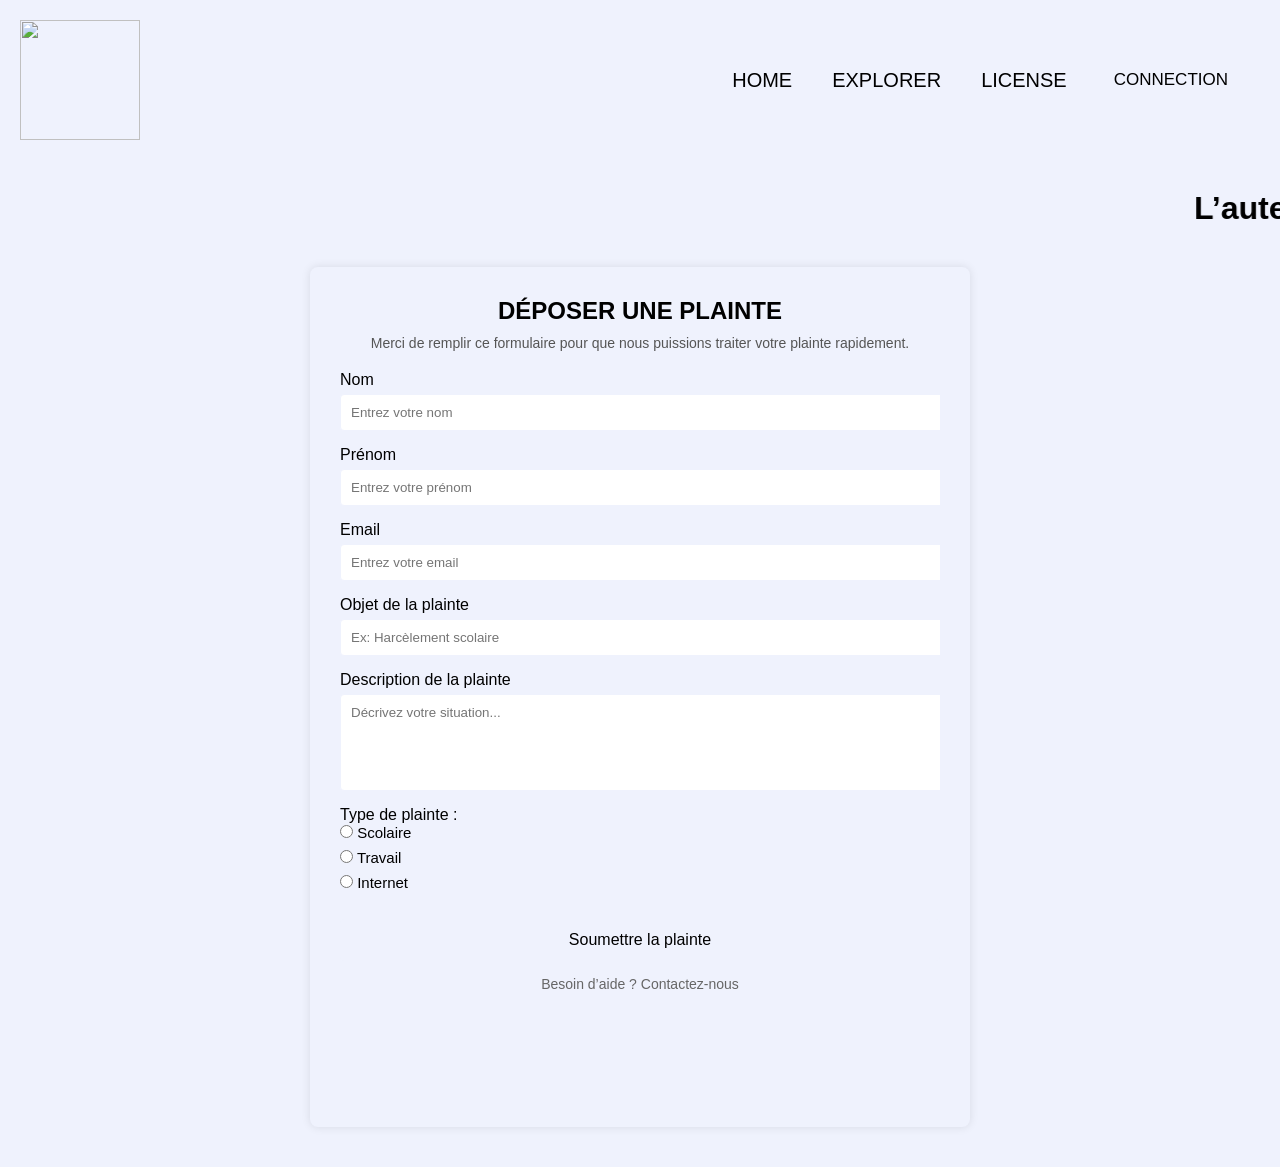
==== mon_projet_solo/DEPOT_PLAINTE.html @ fc168e31 "Bonne nouvelle : Votre nouveau site web est prêt !" ====
<!DOCTYPE html>
<html lang="en">
<head>
    <meta charset="UTF-8">
    <meta name="viewport" content="width=device-width, initial-scale=1.0">
    <title>R-D-SCOLAIRE</title>
    <link rel="stylesheet" href="./DEPOT_PLAINTE.css">
    <link
      rel="stylesheet"
      href="https://cdnjs.cloudflare.com/ajax/libs/font-awesome/7.0.1/css/all.min.css"
      integrity="sha512-2SwdPD6INVrV/lHTZbO2nodKhrnDdJK9/kg2XD1r9uGqPo1cUbujc+IYdlYdEErWNu69gVcYgdxlmVmzTWnetw=="
      crossorigin="anonymous"
      referrerpolicy="no-referrer"/>
</head>
<body>
    <header>
      <div id="Logo"><img src="./Images/Logo.png" alt="" /></div>
      <ul class="nav-links">
        <li>
          <a href="">HOME</a>
        </li>
        <li>
          <a href="./index_page_2.html">EXPLORER</a>
        </li>
        <li>
          <a href="">LICENSE</a>
        </li>
        <li>
          <a href=""> <button>CONNECTION</button></a>
        </li>
      </ul>
    </header>
    <div class="palce_information"> <marquee behavior="" direction=""><h5> L’auteur M. ZEBI Lobognon Manasse Wilfreid & l’associée  Mlle ZAMPOU Halimatou vous remercient</h5></marquee></div>

  <div class="box-container">
     <h1 class="box-title">DÉPOSER UNE PLAINTE</h1>
    <p class="box-intro">Merci de remplir ce formulaire pour que nous puissions traiter votre plainte rapidement.</p>

    <form class="complaint-form">
      
      <label for="nom">Nom</label>
      <input type="text" id="nom" class="input-basse" placeholder="Entrez votre nom">

      <label for="prenom">Prénom</label>
      <input type="text" id="prenom" class="input-basse" placeholder="Entrez votre prénom">

      <label for="email">Email</label>
      <input type="email" id="email" class="input-basse" placeholder="Entrez votre email">

      <label for="objet">Objet de la plainte</label>
      <input type="text" id="objet" class="input-basse" placeholder="Ex: Harcèlement scolaire">

      <label for="description">Description de la plainte</label>
      <textarea id="description" class="textarea-basse" rows="5" placeholder="Décrivez votre situation..."></textarea>

      <div class="category-section">
        <p>Type de plainte :</p>
        <label><input type="radio" name="categorie" value="scolaire">  Scolaire</label>
        <label><input type="radio" name="categorie" value="travail">  Travail</label>
        <label><input type="radio" name="categorie" value="internet">  Internet</label>
      </div>

      <button type="connexion" class="connexion-button">Soumettre la plainte</button>
      <p class="help-text">Besoin d’aide ? <a href="#">Contactez-nous</a></p>

    </form>
  </div>
</body>
</html>
---- mon_projet_solo/DEPOT_PLAINTE.css ----
*{
    margin: 0;
    padding: 0;
    font-family: 'Poppins',sans-serif;

}

body {
  font-family: Arial, sans-serif;
    background: #EFF2FD;
  margin: 0;
  padding: 0;
}
header{
    height: 150px;
    width: 100%;
    /* border: 1px solid black; */
    display: flex;
    justify-content: space-between;
    padding: 5px;
}
#Logo{
    padding: 15px;
}
#Logo img{
height: 120px;
width: 120px;
 /* border: 1px solid black; */
}
button{
    padding: 7px;
    background-color: transparent;
    border-radius: 9px ;
    border: 1px;
    font-size: 17px;
}
.nav-links{
    color:black;
    display: flex;
    justify-content: center;
    align-items: center;
    gap: 40px;
    padding: 50px;
}
.nav-links li{
    list-style: none;
}
.nav-links a{
    text-decoration: none;
    color: black;
    font-size: 20px;
}

.palce_information h5{
font-family: Arial, Helvetica, sans-serif;
font-size: 32px;
margin-top: 30px;
}
.palce_information{
       text-align: center;
    align-items: center;
    display: flex;
    justify-content: center
}



.box-container {
  width: 600px;
  margin: 40px auto;
   background: #EFF2FD;
  padding: 30px;
  border-radius: 8px;
  box-shadow: 0 0 10px rgba(0, 0, 0, 0.1);
  height: 800px;
  display: flex;
  flex-direction: column;
}
.complaint-form{
  height: 90%;
  width: 100%;
  overflow: hidden;
  display: flex;
  flex-direction: column;
}
.box-title {
  text-align: center;
  font-size: 24px;
  margin-bottom: 10px;
}

.box-intro {
  text-align: center;
  font-size: 14px;
  color: #555;
  margin-bottom: 20px;
}

.input-basse,
.textarea-basse {
  width: 100%;
  padding: 10px;
  margin-top: 5px;
  margin-bottom: 15px;
  border: 1px solid #EFF2FD;
  border-radius: 4px;
}

.category-section {
  margin-bottom: 20px;
   background: #EFF2FD;
}

.category-section label {
  display: block;
  margin-bottom: 8px;
  font-size: 15px;
}

.connexion-button {
  background-color: #007bff;
   background: #EFF2FD;
  padding: 12px 20px;
  border: none;
  border-radius: 4px;
  cursor: pointer;
  width: 100%;
  font-size: 16px;
}

.connexion-button:hover {
  background-color: #0056b3;
}

.help-text {
  text-align: center;
  margin-top: 15px;
  font-size: 14px;
  color: #666;
}
a{
    text-decoration: none;
  color: #666;
}
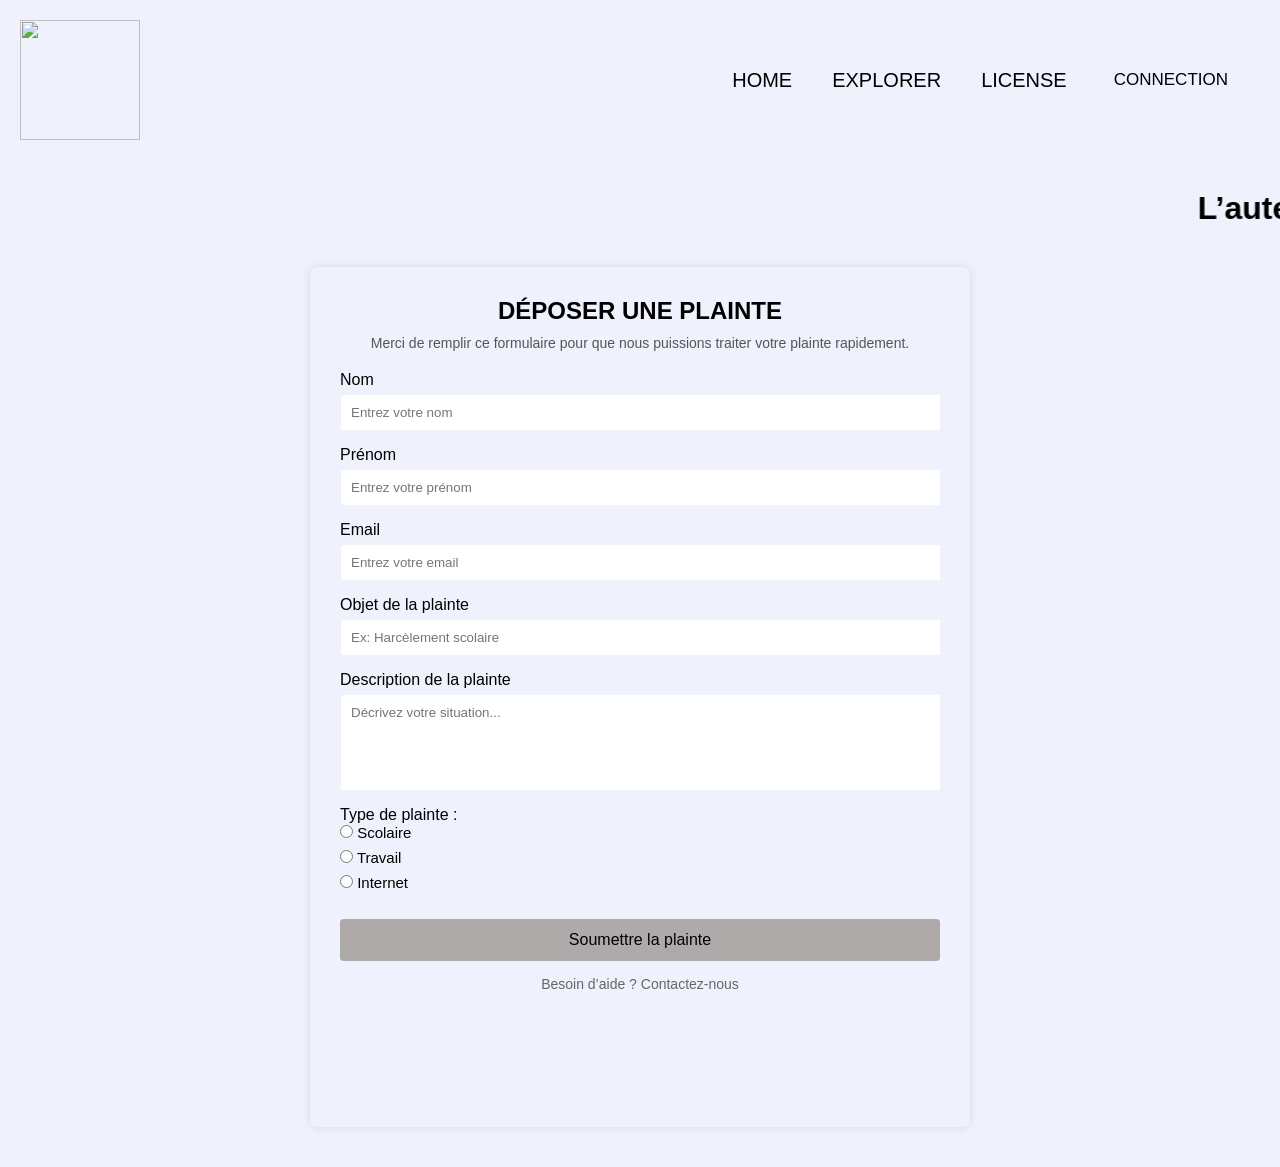
==== commit d81c3d01: "modification des liens de retoure  dépot a homme" ====
--- a/mon_projet_solo/DEPOT_PLAINTE.html
+++ b/mon_projet_solo/DEPOT_PLAINTE.html
@@ -17,16 +17,16 @@
       <div id="Logo"><img src="./Images/Logo.png" alt="" /></div>
       <ul class="nav-links">
         <li>
-          <a href="">HOME</a>
+          <a href="../index.html">HOME</a>
         </li>
         <li>
-          <a href="./index_page_2.html">EXPLORER</a>
+          <a href="./EXPLORER.html">EXPLORER</a>
         </li>
         <li>
-          <a href="">LICENSE</a>
+          <a href="./LICENSE.html">LICENSE</a>
         </li>
         <li>
-          <a href=""> <button>CONNECTION</button></a>
+          <a href="./connexion.html"> <button>CONNECTION</button></a>
         </li>
       </ul>
     </header>
--- a/mon_projet_solo/DEPOT_PLAINTE.css
+++ b/mon_projet_solo/DEPOT_PLAINTE.css
@@ -119,7 +119,7 @@
 
 .connexion-button {
   background-color: #007bff;
-   background: #EFF2FD;
+   background: #afaaaa;
   padding: 12px 20px;
   border: none;
   border-radius: 4px;
@@ -129,7 +129,7 @@
 }
 
 .connexion-button:hover {
-  background-color: #0056b3;
+  background-color: #dbdde0;
 }
 
 .help-text {
@@ -141,4 +141,76 @@
 a{
     text-decoration: none;
   color: #666;
+}
+
+
+
+/* ============================================================
+   AJOUT RESPONSIVE (SANS MODIFICATION DU CODE EXISTANT)
+   ============================================================ */
+
+/* Correction du body pour le défilement mobile */
+body {
+    height: auto !important;
+    min-height: 100vh;
+}
+
+/* 1. Adaptation du Header (Logo et Navigation) */
+@media screen and (max-width: 850px) {
+    header {
+        height: auto;
+        flex-direction: column;
+        align-items: center;
+        padding-bottom: 20px;
+    }
+    .nav-links {
+        padding: 10px;
+        gap: 20px;
+        flex-wrap: wrap;
+        justify-content: center;
+    }
+}
+
+/* 2. Adaptation du Message Défilant (Marquee) */
+@media screen and (max-width: 600px) {
+    .palce_information h5 {
+        font-size: 18px !important; /* Réduction de la taille sur mobile */
+        margin-top: 15px;
+    }
+}
+
+/* 3. Adaptation du Formulaire (Box Container) */
+@media screen and (max-width: 650px) {
+    .box-container {
+        width: 90% !important; /* Prend presque toute la largeur */
+        height: auto !important; /* On annule le fixe de 800px */
+        margin: 20px auto;
+        padding: 20px;
+    }
+
+    .complaint-form {
+        height: auto !important;
+        overflow: visible !important;
+    }
+
+    /* On s'assure que les inputs font bien 100% sans dépasser */
+    .input-basse, .textarea-basse {
+        box-sizing: border-box; 
+    }
+
+    .box-title {
+        font-size: 20px;
+    }
+}
+
+/* 4. Optimisation des éléments de clic sur Mobile */
+@media screen and (max-width: 480px) {
+    .category-section label {
+        padding: 10px 0; /* Plus d'espace pour cliquer sur les options */
+        border-bottom: 1px solid rgba(0,0,0,0.05);
+    }
+    
+    .connexion-button {
+        padding: 15px; /* Bouton plus large pour le pouce */
+    }
 }
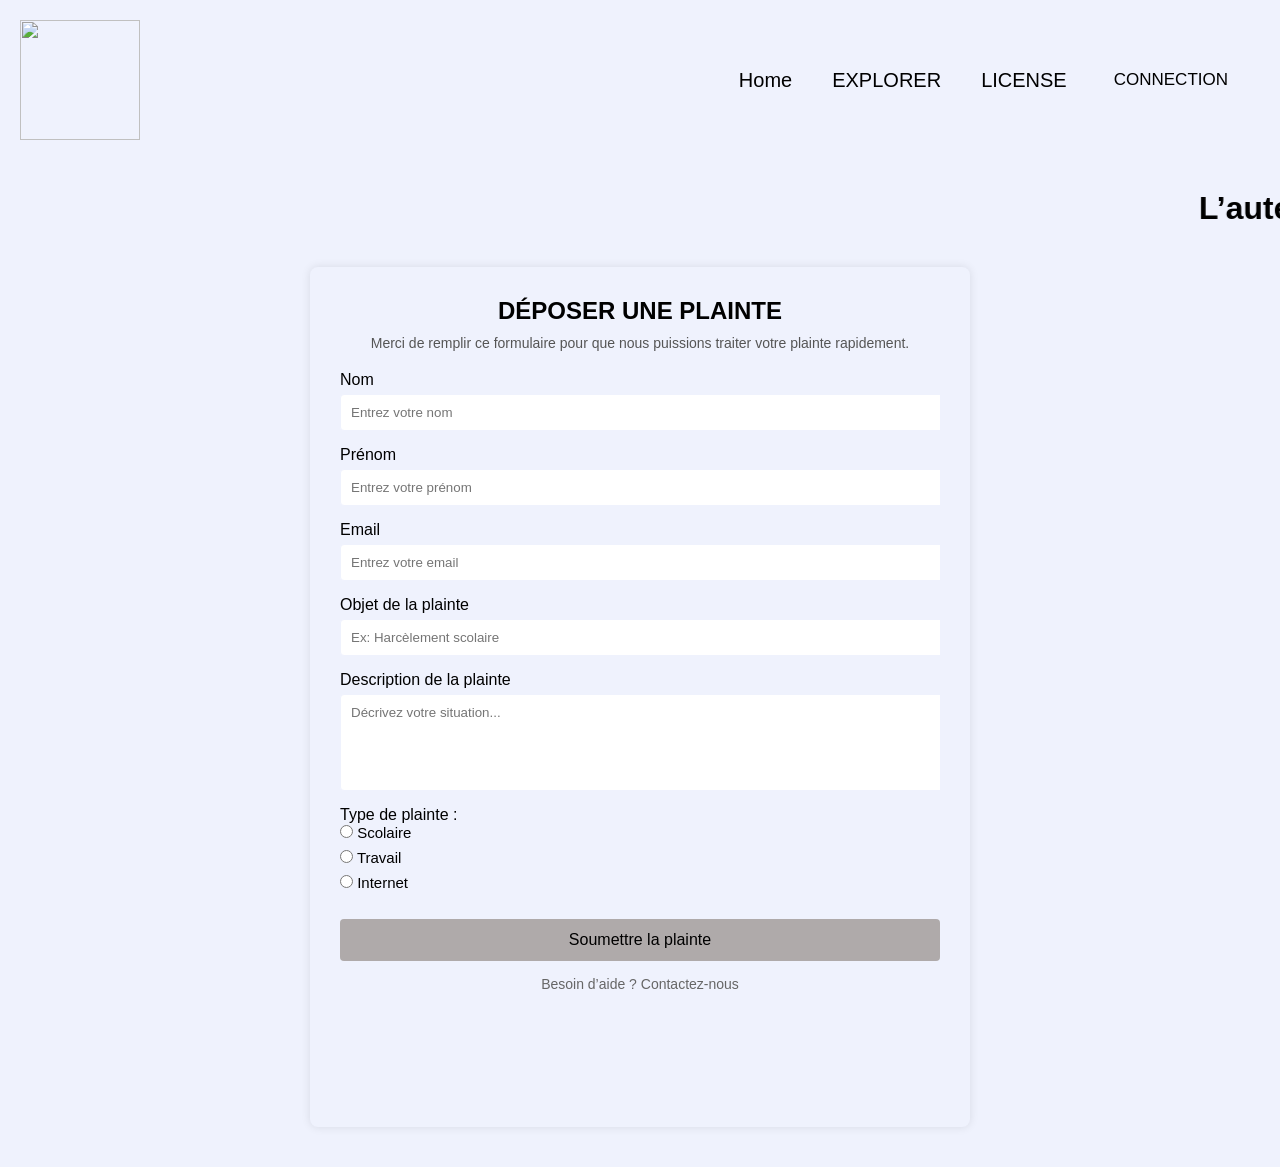
==== commit 3ab20889: "modification des liens de retoure" ====
--- a/mon_projet_solo/DEPOT_PLAINTE.html
+++ b/mon_projet_solo/DEPOT_PLAINTE.html
@@ -17,7 +17,7 @@
       <div id="Logo"><img src="./Images/Logo.png" alt="" /></div>
       <ul class="nav-links">
         <li>
-          <a href="../index.html">HOME</a>
+          <a href="../index.html">Home</a>
         </li>
         <li>
           <a href="./EXPLORER.html">EXPLORER</a>
